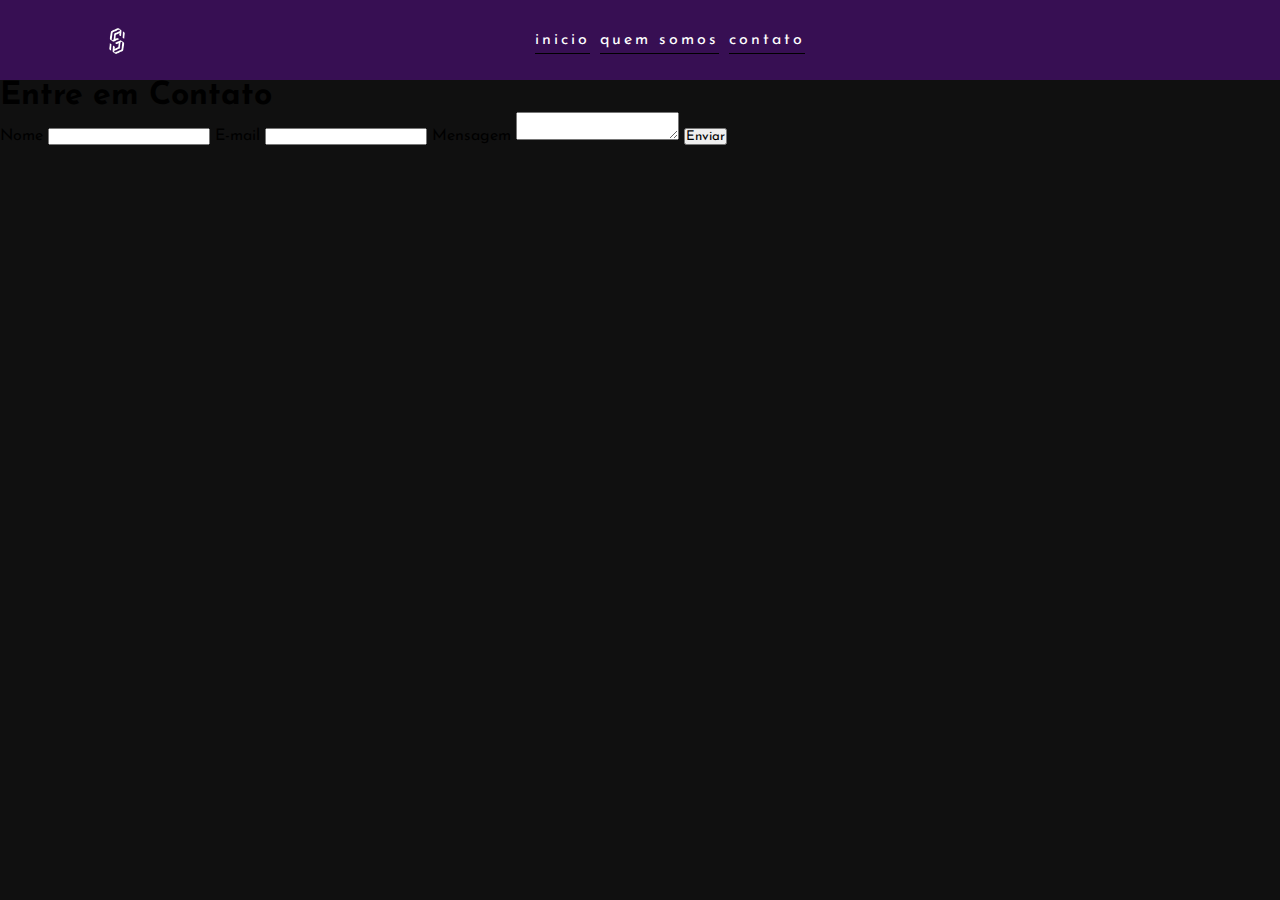
==== contato.html @ fe3649f8 "criando pagina de contato" ====
<html lang="en">

<head>
    <meta charset="UTF-8">
    <meta http-equiv="X-UA-Compatible" content="IE=edge">
    <meta name="viewport" content="width=device-width, initial-scale=1, minimum-scale=1">
    <title>Formulario de Contato</title>
    <link rel="stylesheet" href="css/global.css">
    <link rel="stylesheet" href="css/contato.css">
    <link
        href="https://fonts.googleapis.com/css2?family=Josefin+Sans:ital,wght@0,100;0,200;0,300;0,400;0,500;0,600;0,700;1,100;1,200;1,300;1,400;1,500;1,600;1,700&display=swap"
        rel="stylesheet">
</head>

<body>
    <nav>
        <a class="logo" href="index.html">
            <img class="logo-drope" src="img/logos/s-branco.png" alt="" width="80px" height="80px">
        </a>
        <div class="mobile-menu">
            <div class="line1"></div>
            <div class="line2"></div>
            <div class="line3"></div>
        </div>
        <ul class="nav-list">
            <li><a href="index.html">inicio</a></li>
            <li><a href="humanos.html">quem somos</a></li>
            <li><a href="contato.html">contato</a></li>
            <li class="log"><a href="">login</a></li>
        </ul>
        <ul class="nav-login">
            <li><a href="#"></a></li>
        </ul>
    </nav>
    <script src="js/menu.js"></script>
    <!-- form -->
    <div class="container">
    <h1>Entre em Contato</h1>
    <form action="https://formsubmit.co/storm.tcc04@gmail.com" method="POST" class="form">
        <label for="name">Nome</label>
        <input type="text" name="name" id="name" required />
        <label for="email">E-mail</label>
        <input type="email" name="email" id="email" required />
        <label for="message">Mensagem</label>
        <textarea name="message" id="message" required></textarea>
        <input type="hidden" name="_captcha" value="false" />
        <input type="hidden" name="_next" value="https://github.com/PIGSx/storm/thanks.html"/>
        <button type="submit">Enviar</button>
    </form>
</div>
</body>

</html>
---- css/global.css ----
:root{
    --white: #fff;
    --purple: #370f53;
	--roxo: #9f37ea;
    --wine: #48142c;
    --pink: #f9004d;
}
*{
	padding: 0;
	margin: 0;
	font-family: 'Josefin Sans', sans-serif;
	box-sizing: border-box;
}
html {
    scroll-behavior: smooth;
}

body {
    margin: 0px;
    padding: 0px;
    min-height: 100vh;
    overflow-x: hidden;
    background: #101010;
}

/* menu */
nav {
    display: flex;
    flex-wrap: wrap;
    background: var(--purple);
    padding: 0px 6%;
    align-items: center;
    justify-content: space-between;
    z-index: 1000;
}

.nav-list {
    list-style: none;
    display: flex;
}

.nav-list a {
    text-decoration: none;
    color: var(--white);
    margin-right: 10px;
    border-bottom: 1px solid #000;
    padding-bottom: 5px;
    letter-spacing: 3px;
}

.nav-login {
    list-style: none;
    display: flex;
}

.nav-login a {
    text-decoration: none;
    color: var(--white);
    margin-right: 10px;
    padding-bottom: 5px;
    letter-spacing: 3px;
}

.log {
    display: none;
}

/* mobile */
.mobile-menu {
    display: none;
    cursor: pointer;
}

.mobile-menu div {
    width: 32px;
    height: 2px;
    background: var(--white);
    margin: 8px;
    transition: 0.6s;
}
/* botao inicio */
.scrollTop{
    outline: none;
    border: 0;
    background-color: var(--roxo);
    width: 50px;
    height: 50px;
    padding: 8px;
    border-radius: 50%;
    display: flex;
    position: fixed;
    right: 20px;
    bottom: 30px;
    z-index: 999;
    opacity: 0;
    visibility: hidden;
    transition: all .4s ease-in-out;
}
.scrollTop.active{
    opacity: 1;
    visibility: visible;
}
.scrollTop img{
    width: 100%;
    transform: rotate(180deg);
}
/* rodapé */
footer{
    position: relative;
	width: 100%;
	height: 250px;
    margin-top: 60px;
	background: #000;
	display: flex;
	flex-direction: column;
	justify-content: center;
    align-items: center;
}
footer .siga{
    font-size: 16px;
    color: var(--white);
}
footer p{
	font-size: 30px;
	color: var(--white);
	margin-bottom: 20px;
	font-weight: bold;
}
footer .share{
    padding: 2rem 0;
}

footer .share a{
    font-size: 30px;
    padding: 8px;
    color: var(--white);
}

footer .share a:hover{
    color: var(--roxo);
}

footer .copy{
    position: absolute;
	color: var(--purple);
	bottom: 35px;
	font-size: 14px;
    top: 90%;
}

@media screen and (max-width: 768px) {
    /* menu-mobile */
    .nav-list {
        position: absolute;
        top: 80px;
        right: 0;
        display: flex;
        width: 50%;
        height: 92%;
        background: #23232e;
        flex-direction: column;
        align-items: center;
        justify-content: space-around;
        transform: translateX(100%);
        transition: transform 0.4s ease-in;
        z-index: 1000;
    }
    .nav-list li {
        margin-left: 0;
        opacity: 0;
    }
    .mobile-menu {
        display: block;
    }
    .nav-login {
        display: none;
    }
    .log {
        display: flex;
    }
}

.nav-list.active {
    transform: translateX(0);
    display: flex;
}

@keyframes navLinkFade {
    from {
        opacity: 0;
        transform: translateX(50px);
    }
    to {
        opacity: 1;
        transform: translateX(0);
    }
}

/* animação burguer */
.mobile-menu.active .line1 {
    transform: rotate(-45deg) translate(-8px, 8px);
}

.mobile-menu.active .line2 {
    transform: translateX(-50px);
    background: transparent;
}

.mobile-menu.active .line3 {
    transform: rotate(45deg) translate(-5px, -7px);
}

/* cor barra de rolagem */

::-webkit-scrollbar {
    width: 15px;
}

::-webkit-scrollbar-track {
    background-color: #131313;
}

::-webkit-scrollbar-thumb {
    background-color: #370f53;
    border-radius: 10px;
}
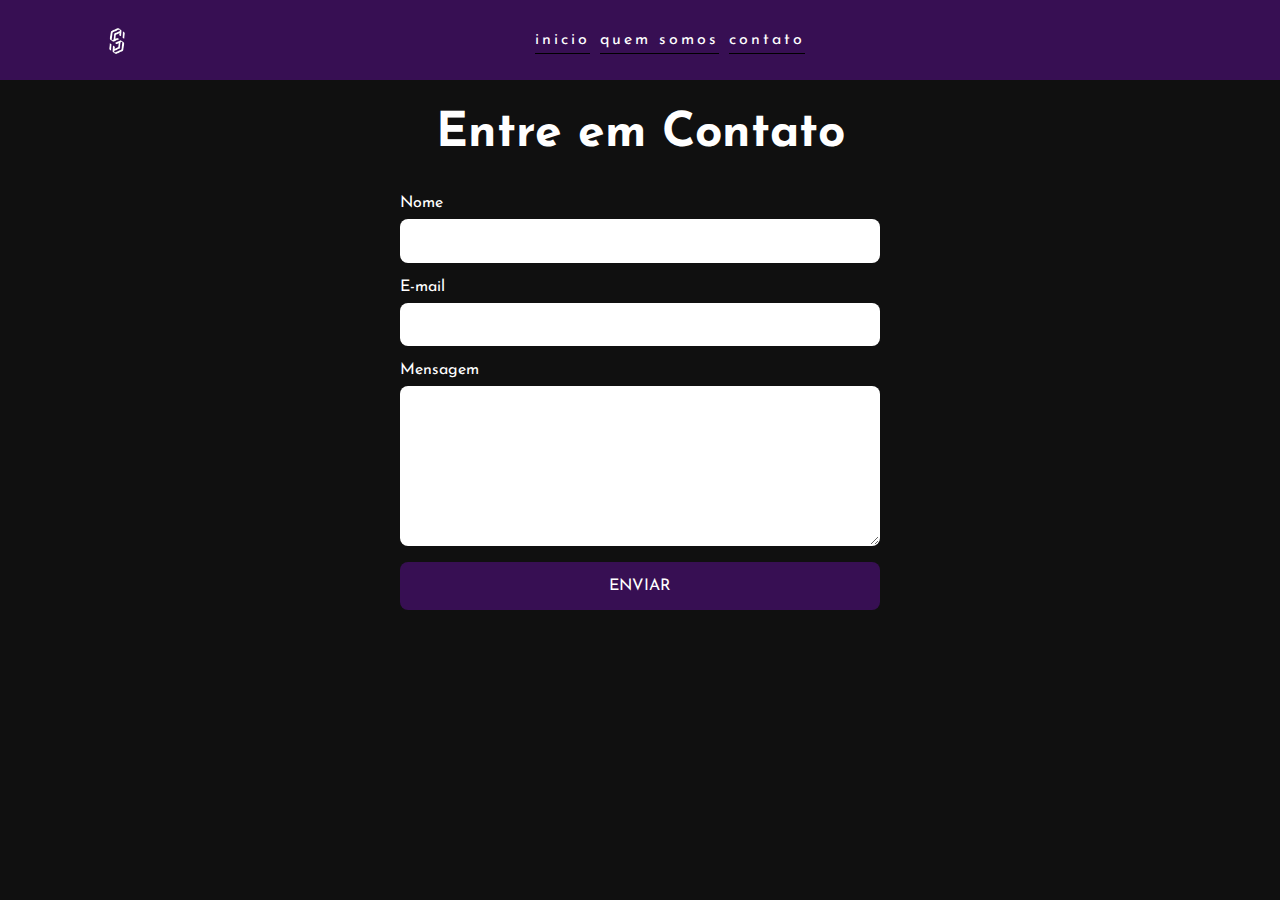
==== commit 25f15c81: "Update contato.html" ====
--- a/contato.html
+++ b/contato.html
@@ -44,10 +44,10 @@
         <label for="message">Mensagem</label>
         <textarea name="message" id="message" required></textarea>
         <input type="hidden" name="_captcha" value="false" />
-        <input type="hidden" name="_next" value="https://github.com/PIGSx/storm/thanks.html"/>
+        <input type="hidden" name="_next" value="https://github.com/PIGSx/storm/blob/main/thanks.html"/>
         <button type="submit">Enviar</button>
     </form>
 </div>
 </body>
 
-</html>+</html>
--- a/css/contato.css
+++ b/css/contato.css
@@ -0,0 +1,111 @@
+:root{
+    --white: #fff;
+    --purple: #370f53;
+	--roxo: #9f37ea;
+    --wine: #48142c;
+    --pink: #f9004d;
+}
+
+* {
+    margin: 0;
+    padding: 0;
+    box-sizing: border-box;
+}
+
+.container {
+    display: flex;
+    align-items: center;
+    justify-content: center;
+    flex-direction: column;
+    padding-right: 1rem;
+    padding-left: 1rem;
+    margin-top: 2%;
+}
+
+h1,
+h2 {
+    font-size: 3rem;
+    color: #fff;
+    margin-bottom: 2rem;
+    text-align: center;
+    line-height: 1.2;
+}
+
+h1::before {
+    /* content: "📧"; */
+    display: block;
+}
+
+h2::before {
+    display: block;
+}
+/* obrigado */
+.obg{
+   margin-top: 20%;
+}
+.obg span{
+    color: red;
+}
+/* continuação do formulario */
+.form {
+    width: 100%;
+    max-width: 30rem;
+    font-size: 1rem;
+}
+
+.form label,
+.form input,
+.form textarea,
+.form button {
+    display: block;
+    width: 100%;
+}
+
+.form label {
+    color: #fff;
+    line-height: 1;
+    margin-bottom: 0.5rem;
+}
+
+.form input,
+.form textarea {
+    font: inherit;
+    padding: 0.8rem;
+    margin-bottom: 1rem;
+    border: 1px solid transparent;
+    border-radius: 8px;
+    transition: border-color, box-shadow 0.2s;
+}
+
+.form textarea {
+    min-height: 10rem;
+    resize: vertical;
+}
+
+.form input:hover,
+.form input:focus,
+.form textarea:hover,
+.form textarea:focus {
+    outline: none;
+    border-color: var(--roxo);
+    box-shadow: 0 0 0 3px var(--purple);
+}
+
+.form button {
+    display: block;
+    padding: 1rem;
+    background: var(--purple);
+    color: #fff;
+    font: inherit;
+    text-transform: uppercase;
+    border: none;
+    border-radius: 8px;
+    cursor: pointer;
+    transition: 0.6s;
+}
+
+.form button:hover,
+.form button:focus {
+    outline: none;
+    background: var(--roxo);
+}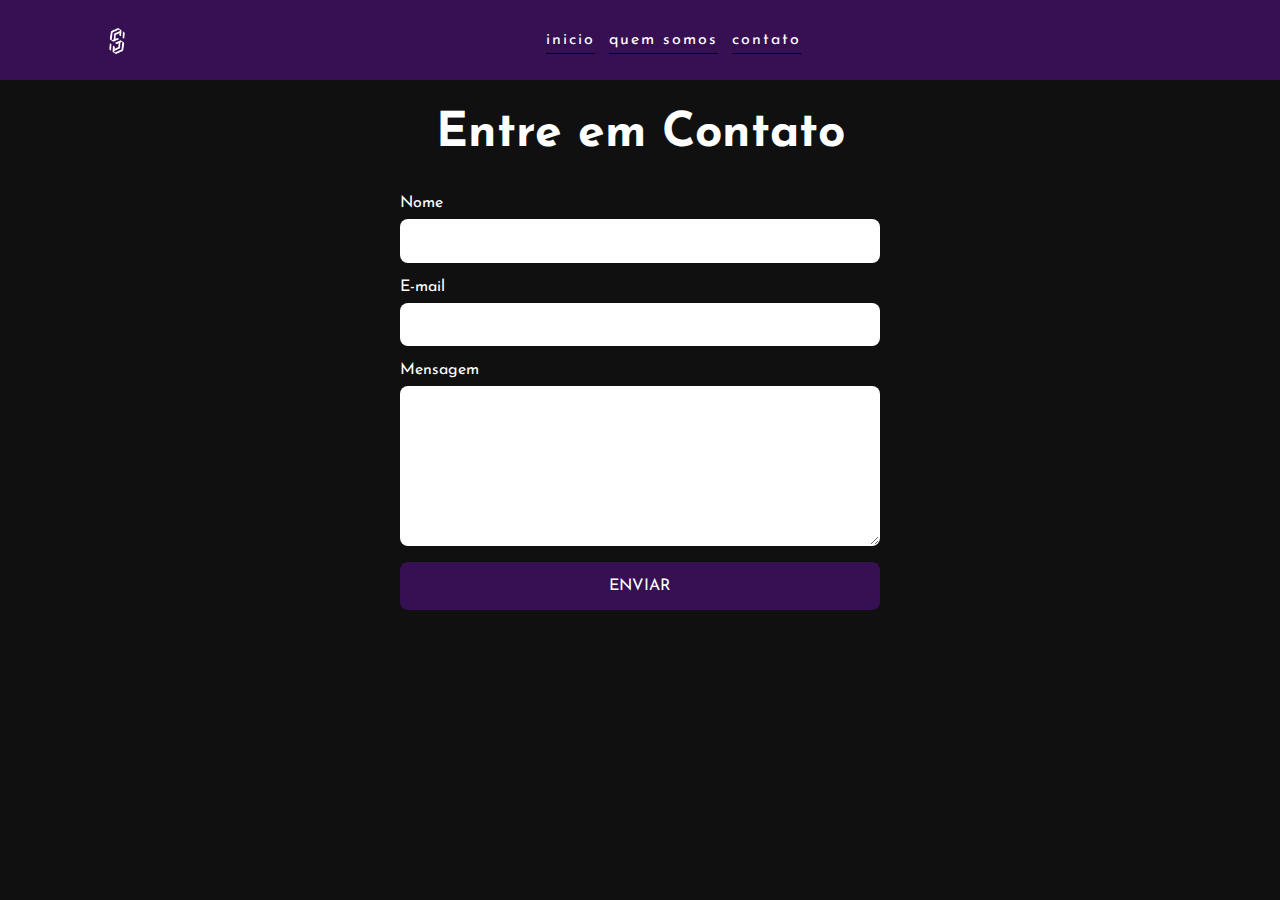
==== commit 6858e222: "organizando tags" ====
--- a/contato.html
+++ b/contato.html
@@ -15,7 +15,7 @@
 <body>
     <nav>
         <a class="logo" href="index.html">
-            <img class="logo-drope" src="img/logos/s-branco.png" alt="" width="80px" height="80px">
+            <img class="logo-storm" src="img/logos/s-branco.png" alt="" width="80px" height="80px">
         </a>
         <div class="mobile-menu">
             <div class="line1"></div>
@@ -26,11 +26,8 @@
             <li><a href="index.html">inicio</a></li>
             <li><a href="humanos.html">quem somos</a></li>
             <li><a href="contato.html">contato</a></li>
-            <li class="log"><a href="">login</a></li>
         </ul>
-        <ul class="nav-login">
-            <li><a href="#"></a></li>
-        </ul>
+        <ul class="nav-login"></ul>
     </nav>
     <script src="js/menu.js"></script>
     <!-- form -->
@@ -44,7 +41,7 @@
         <label for="message">Mensagem</label>
         <textarea name="message" id="message" required></textarea>
         <input type="hidden" name="_captcha" value="false" />
-        <input type="hidden" name="_next" value="https://github.com/PIGSx/storm/blob/main/thanks.html"/>
+        <input type="hidden" name="_next" value="https://pigsx.github.io/storm/thanks.html"/>
         <button type="submit">Enviar</button>
     </form>
 </div>
--- a/css/global.css
+++ b/css/global.css
@@ -16,14 +16,12 @@
 }
 
 body {
-    margin: 0px;
-    padding: 0px;
     min-height: 100vh;
     overflow-x: hidden;
     background: #101010;
 }
 
-/* menu */
+/*===== menu =====*/
 nav {
     display: flex;
     flex-wrap: wrap;
@@ -42,10 +40,10 @@
 .nav-list a {
     text-decoration: none;
     color: var(--white);
-    margin-right: 10px;
+    margin-right: 14px;
     border-bottom: 1px solid #000;
     padding-bottom: 5px;
-    letter-spacing: 3px;
+    letter-spacing: 2px;
 }
 
 .nav-login {
@@ -109,7 +107,7 @@
     position: relative;
 	width: 100%;
 	height: 250px;
-    margin-top: 60px;
+    margin-top: 100px;
 	background: #000;
 	display: flex;
 	flex-direction: column;
--- a/css/contato.css
+++ b/css/contato.css
@@ -32,21 +32,22 @@
 }
 
 h1::before {
-    /* content: "📧"; */
     display: block;
 }
 
 h2::before {
     display: block;
 }
-/* obrigado */
+
+/*===== obrigado =====*/
 .obg{
    margin-top: 20%;
 }
 .obg span{
     color: red;
 }
-/* continuação do formulario */
+
+/*===== continuação do formulario =====*/
 .form {
     width: 100%;
     max-width: 30rem;
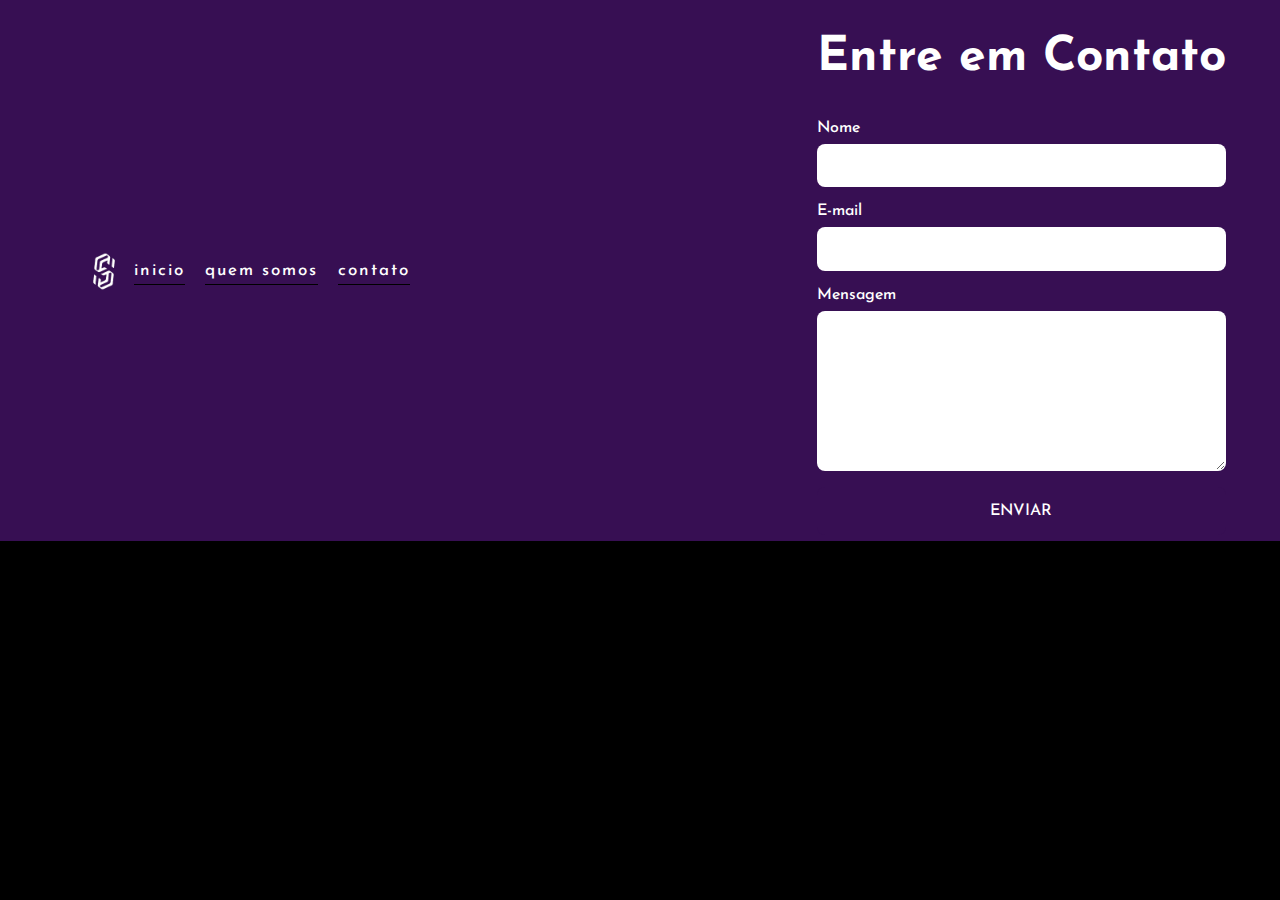
==== commit 89bbef34: "update no menu" ====
--- a/contato.html
+++ b/contato.html
@@ -14,22 +14,23 @@
 
 <body>
     <nav>
-        <a class="logo" href="index.html">
-            <img class="logo-storm" src="img/logos/s-branco.png" alt="" width="80px" height="80px">
-        </a>
-        <div class="mobile-menu">
-            <div class="line1"></div>
-            <div class="line2"></div>
-            <div class="line3"></div>
-        </div>
-        <ul class="nav-list">
-            <li><a href="index.html">inicio</a></li>
-            <li><a href="humanos.html">quem somos</a></li>
-            <li><a href="contato.html">contato</a></li>
-        </ul>
-        <ul class="nav-login"></ul>
-    </nav>
-    <script src="js/menu.js"></script>
+        <nav>
+            <a class="logo" href="index.html">
+                <img class="logo-storm" src="img/logos/s-branco2.png" alt="">
+            </a>
+            <div class="mobile-menu">
+                <div class="line1"></div>
+                <div class="line2"></div>
+                <div class="line3"></div>
+            </div>
+            <ul class="nav-list">
+                <li><a href="index.html">inicio</a></li>
+                <li><a href="humanos.html">quem somos</a></li>
+                <li><a href="contato.html">contato</a></li>
+            </ul>
+            <ul class="nav-login"></ul>
+        </nav>
+        <script src="js/menu.js"></script>
     <!-- form -->
     <div class="container">
     <h1>Entre em Contato</h1>
--- a/css/global.css
+++ b/css/global.css
@@ -8,7 +8,7 @@
 *{
 	padding: 0;
 	margin: 0;
-	font-family: 'Josefin Sans', sans-serif;
+    font-family: 'Josefin Sans', sans-serif;
 	box-sizing: border-box;
 }
 html {
@@ -18,7 +18,7 @@
 body {
     min-height: 100vh;
     overflow-x: hidden;
-    background: #101010;
+    background: #000;
 }
 
 /*===== menu =====*/
@@ -26,12 +26,16 @@
     display: flex;
     flex-wrap: wrap;
     background: var(--purple);
-    padding: 0px 6%;
+    padding: 6px 3%;
     align-items: center;
     justify-content: space-between;
     z-index: 1000;
-}
-
+    font-weight: 500;
+}
+.logo-storm{
+    width: 60px;
+
+}
 .nav-list {
     list-style: none;
     display: flex;
@@ -40,10 +44,11 @@
 .nav-list a {
     text-decoration: none;
     color: var(--white);
-    margin-right: 14px;
+    margin-right: 20px;
     border-bottom: 1px solid #000;
     padding-bottom: 5px;
     letter-spacing: 2px;
+    font-size: 17px;
 }
 
 .nav-login {
@@ -51,17 +56,6 @@
     display: flex;
 }
 
-.nav-login a {
-    text-decoration: none;
-    color: var(--white);
-    margin-right: 10px;
-    padding-bottom: 5px;
-    letter-spacing: 3px;
-}
-
-.log {
-    display: none;
-}
 
 /* mobile */
 .mobile-menu {
@@ -146,15 +140,15 @@
     top: 90%;
 }
 
-@media screen and (max-width: 768px) {
+@media screen and (max-width: 999px) {
     /* menu-mobile */
     .nav-list {
         position: absolute;
-        top: 80px;
+        top: 4.5rem;
         right: 0;
         display: flex;
         width: 50%;
-        height: 92%;
+        height: 80%;
         background: #23232e;
         flex-direction: column;
         align-items: center;
@@ -173,9 +167,6 @@
     .nav-login {
         display: none;
     }
-    .log {
-        display: flex;
-    }
 }
 
 .nav-list.active {
--- a/css/contato.css
+++ b/css/contato.css
@@ -109,4 +109,13 @@
 .form button:focus {
     outline: none;
     background: var(--roxo);
+}
+
+@media screen and (max-width: 999px){
+    .container {
+        margin-top: 10%;
+    }
+    h1{
+        font-size: 2rem;
+    }
 }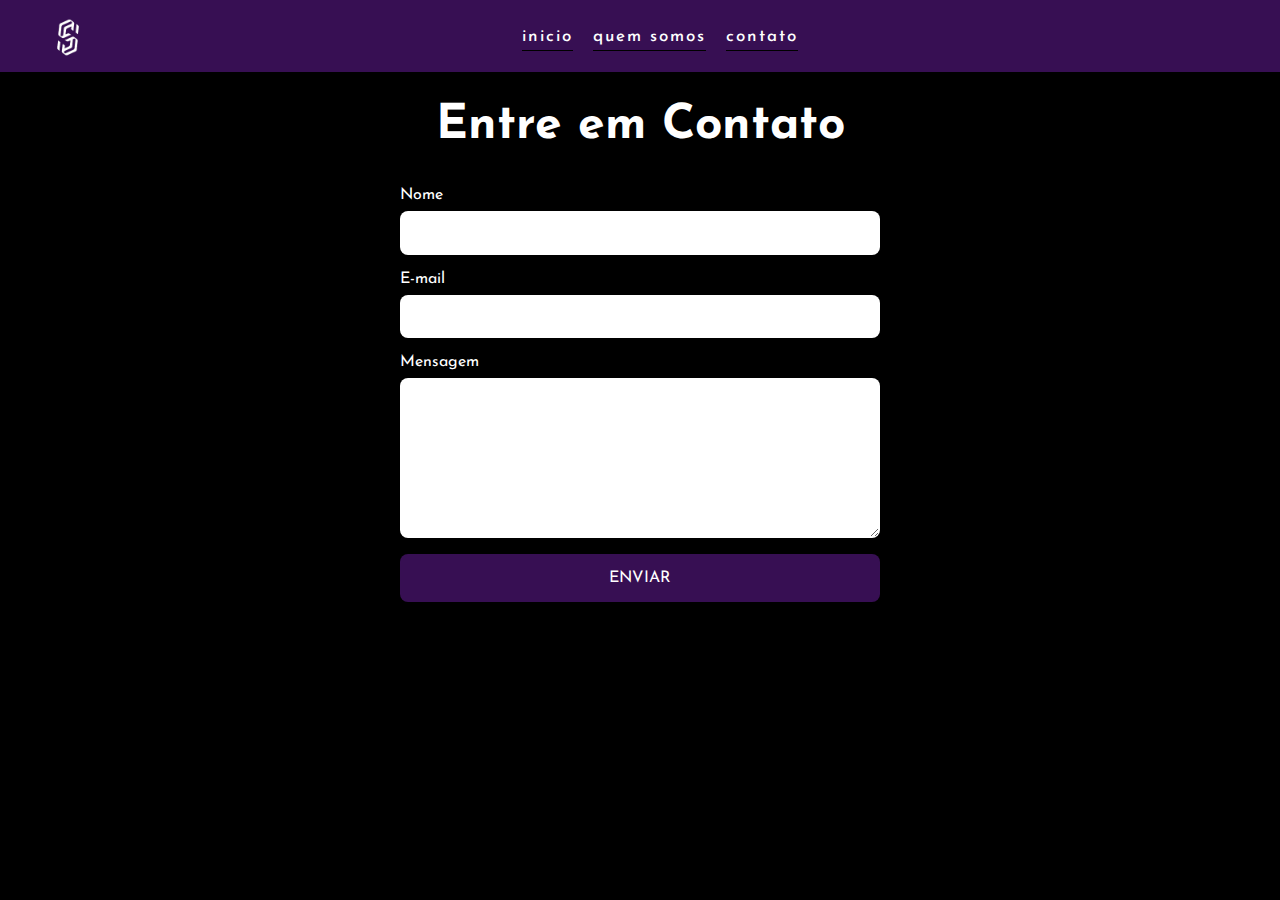
==== commit caa5bff4: "Update contato.html" ====
--- a/contato.html
+++ b/contato.html
@@ -13,7 +13,6 @@
 </head>
 
 <body>
-    <nav>
         <nav>
             <a class="logo" href="index.html">
                 <img class="logo-storm" src="img/logos/s-branco2.png" alt="">
